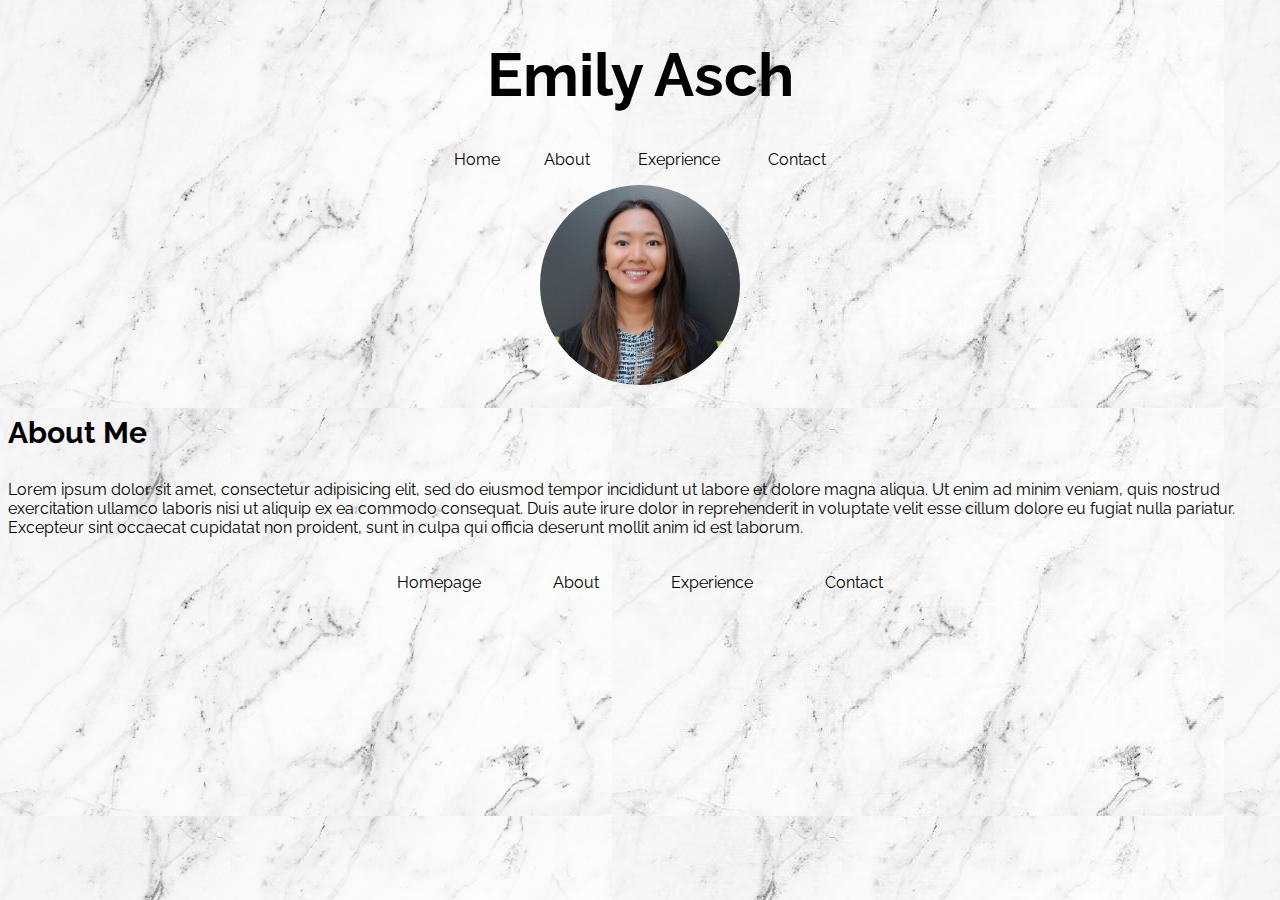
==== about.html @ d5fedc5b "file change" ====
<!doctype html>
<html>
    <head>
        <title>Homepage</title>
    <link href="https://fonts.googleapis.com/css?family=Raleway" rel="stylesheet">
    <link rel="stylesheet" href="assets/css/style.css">
    </head>
    <body>
        <header>
            <h1 id="logo">Emily Asch</h1>
            <nav id="homepage button">
                <ul>
                    <li><a href="index.html">Home</a>
                        <li><a href="about.html">About</a></li>
                    <li><a href="experience.html">Exeprience</a></li>
                    <li><a href="contact.html">Contact</a>
                    </li>
                </ul>
            </nav>
        </header>
        <p>
            <img class="personal" src="assets/img/emily.jpg">
            <h3>About Me</h3>
        <p>Lorem ipsum dolor sit amet, consectetur adipisicing elit, sed do eiusmod tempor incididunt ut labore et dolore magna aliqua. Ut enim ad minim veniam, quis nostrud exercitation ullamco laboris nisi ut aliquip ex ea commodo consequat. Duis aute irure dolor in reprehenderit in voluptate velit esse cillum dolore eu fugiat nulla pariatur. Excepteur sint occaecat cupidatat non proident, sunt in culpa qui officia deserunt mollit anim id est laborum.
        </p>
        <footer>
            <a href="index.html">Homepage</a>
            <a href="about.html">About</a>
            <a href="experience.html">Experience</a>
            <a href="contact.html">Contact</a>
        </footer>
    </body>
</html>
---- assets/css/style.css ----
/*defaul*/
*{
    box-sizing: border-box;
    font-size: 16px;
    font-family: 'Raleway', sans-serif;
    color: #000;
    padding: 0;
    margin:20;
}
body{
    background-image: url(../img/marble.jpg)
}
.fit{
    max-width: 350px;
    width: 100%;
    position:relative;
    z-index: 1;
    opacity: 100;
    vertical-align: sub;
    display: block;
    top:0;
    left:0;
    right:0;
    bottom:0;
}
h1{
    font-size: 60px;
}
h2{
    font-size:40px;
}
h3{
    font-size:30px;
}
h4{
    font-size:24px;
}
h5{
    font-size:20px;
}
h6{
    font-size: 18px;
}
#logo{
    text-align: center;
}
nav ul{
    list-style: none;
    text-align: center;
}
nav li{
    display: inline-block;
}
nav a{
    text-decoration: none;
    border: none;
    border-radius: 50%;
    height: 50px;
    width: 50px;
    margin: 2px 2px;
    padding: 20px;
}
a:hover{
    background: #f2f2f2;
    box-shadow: 0 5px grey;
    transform: translate(4px);
}
footer{
    padding: 20px;
    text-align: center;
    color:#000;
    list-style: none;
    text-decoration: none;
}
footer a{
    border:1px solid:#000;
    padding: 5px 30px;
    border-radius:10px;
    list-style: none;
    margin: 2px 4px;
    text-decoration: none;
}
.personal{
    display: block;
    margin-left: auto;
    margin-right: auto;
    width: 200px;
    height: 200px;
    border-radius: 50%;
    background-repeat: no-repeat;
    background-attachment: fixed;
}
/*style inputs with type="text", select elemts and textareas*/
input[type=text], select, textarea{
    width: 100%;
    padding: 15px 12px;
        border: none;
    border-radius: 250px;
    box-sizing: border-box;
    margin-top: 2px;
    margin-bottom: 10px;
    resize: vertical;
    box-shadow: 2px 4px 3px 2px grey;
}
input[type=email]{
    width: 100%;
    padding: 15px 12px;
        border: none;
    border-radius: 250px;
    box-sizing: border-box;
    margin-top: 2px;
    margin-bottom: 10px;
    resize: vertical;
    box-shadow: 2px 4px 3px 2px grey;
}
input[type=submit]{
    background-color: white;
    color: black;
    padding: 0px 0px;
    border: none;
    border-radius: 50%;
    cursor: pointer;
    height: 50px;
    width: 50px;
    box-shadow: 2px 2px 3px 2px grey;
}
#contactform{
    max-width: 400px;
    margin: 0 auto;
}
/*Index page*/
#welcome{
    font-size: 200px;
    text-align: center;
    color:#f4f5f7;
    text-shadow: 5px 5px grey;
}
#paragraph{
    text-align: left;
    font-size: 10px;
}
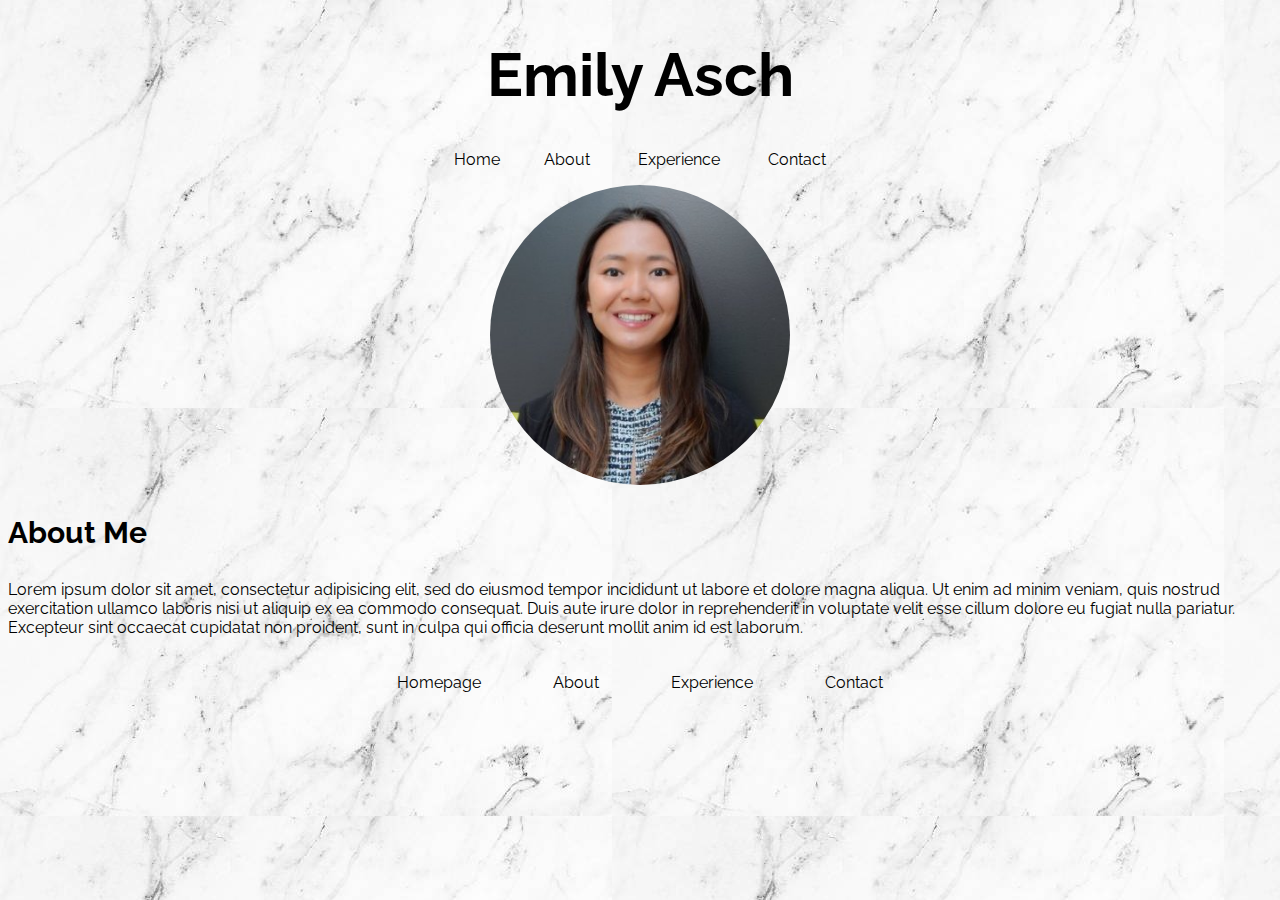
==== commit e8146fcb: "content change" ====
--- a/about.html
+++ b/about.html
@@ -12,7 +12,7 @@
                 <ul>
                     <li><a href="index.html">Home</a>
                         <li><a href="about.html">About</a></li>
-                    <li><a href="experience.html">Exeprience</a></li>
+                    <li><a href="experience.html">Experience</a></li>
                     <li><a href="contact.html">Contact</a>
                     </li>
                 </ul>
--- a/assets/css/style.css
+++ b/assets/css/style.css
@@ -84,8 +84,8 @@
     display: block;
     margin-left: auto;
     margin-right: auto;
-    width: 200px;
-    height: 200px;
+    width: 300px;
+    height: 300px;
     border-radius: 50%;
     background-repeat: no-repeat;
     background-attachment: fixed;
@@ -133,7 +133,7 @@
     font-size: 200px;
     text-align: center;
     color:#f4f5f7;
-    text-shadow: 5px 5px grey;
+    text-shadow: 5px 5px #333333;
 }
 #paragraph{
     text-align: left;
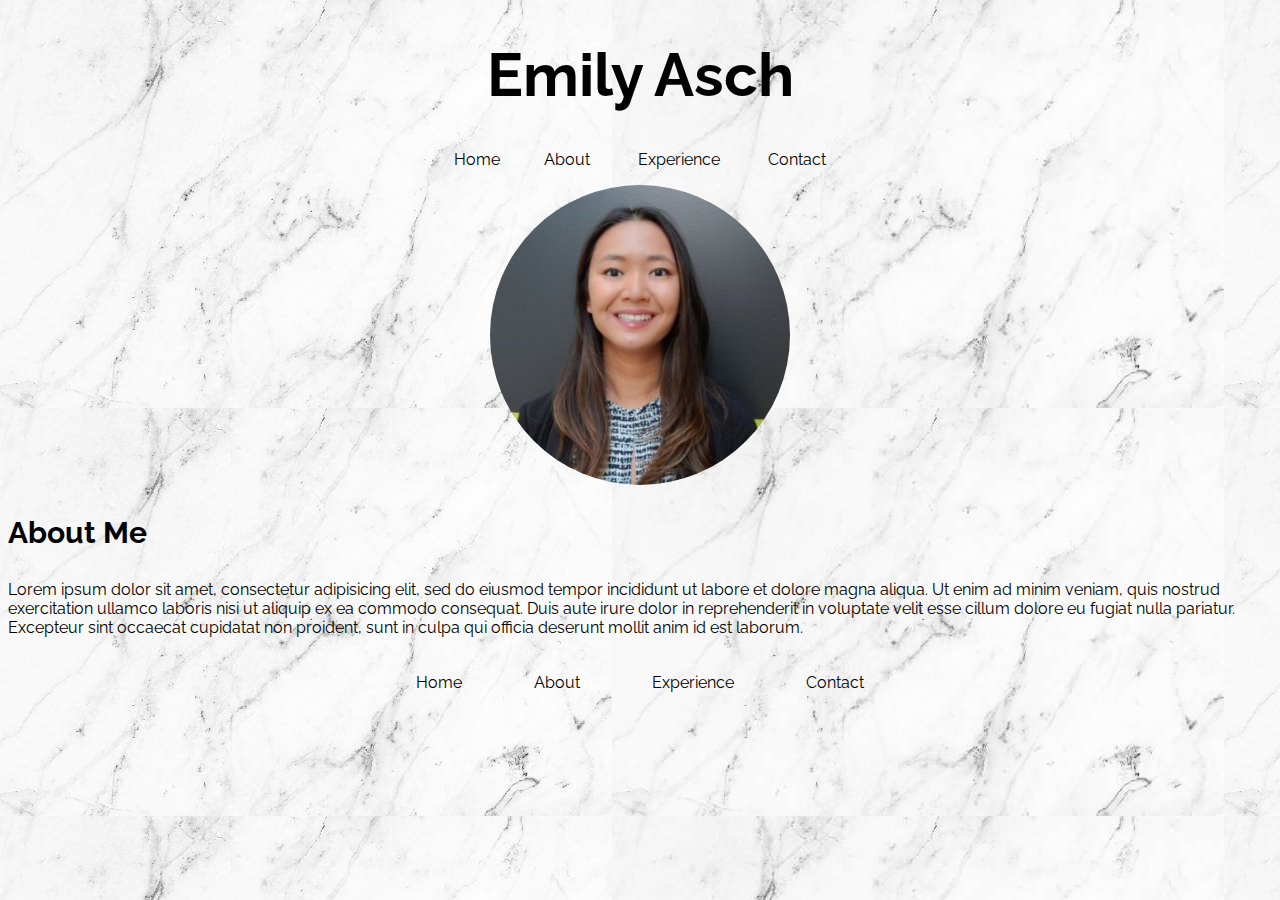
==== commit 8193df1e: "text change" ====
--- a/about.html
+++ b/about.html
@@ -24,7 +24,7 @@
         <p>Lorem ipsum dolor sit amet, consectetur adipisicing elit, sed do eiusmod tempor incididunt ut labore et dolore magna aliqua. Ut enim ad minim veniam, quis nostrud exercitation ullamco laboris nisi ut aliquip ex ea commodo consequat. Duis aute irure dolor in reprehenderit in voluptate velit esse cillum dolore eu fugiat nulla pariatur. Excepteur sint occaecat cupidatat non proident, sunt in culpa qui officia deserunt mollit anim id est laborum.
         </p>
         <footer>
-            <a href="index.html">Homepage</a>
+            <a href="index.html">Home</a>
             <a href="about.html">About</a>
             <a href="experience.html">Experience</a>
             <a href="contact.html">Contact</a>
